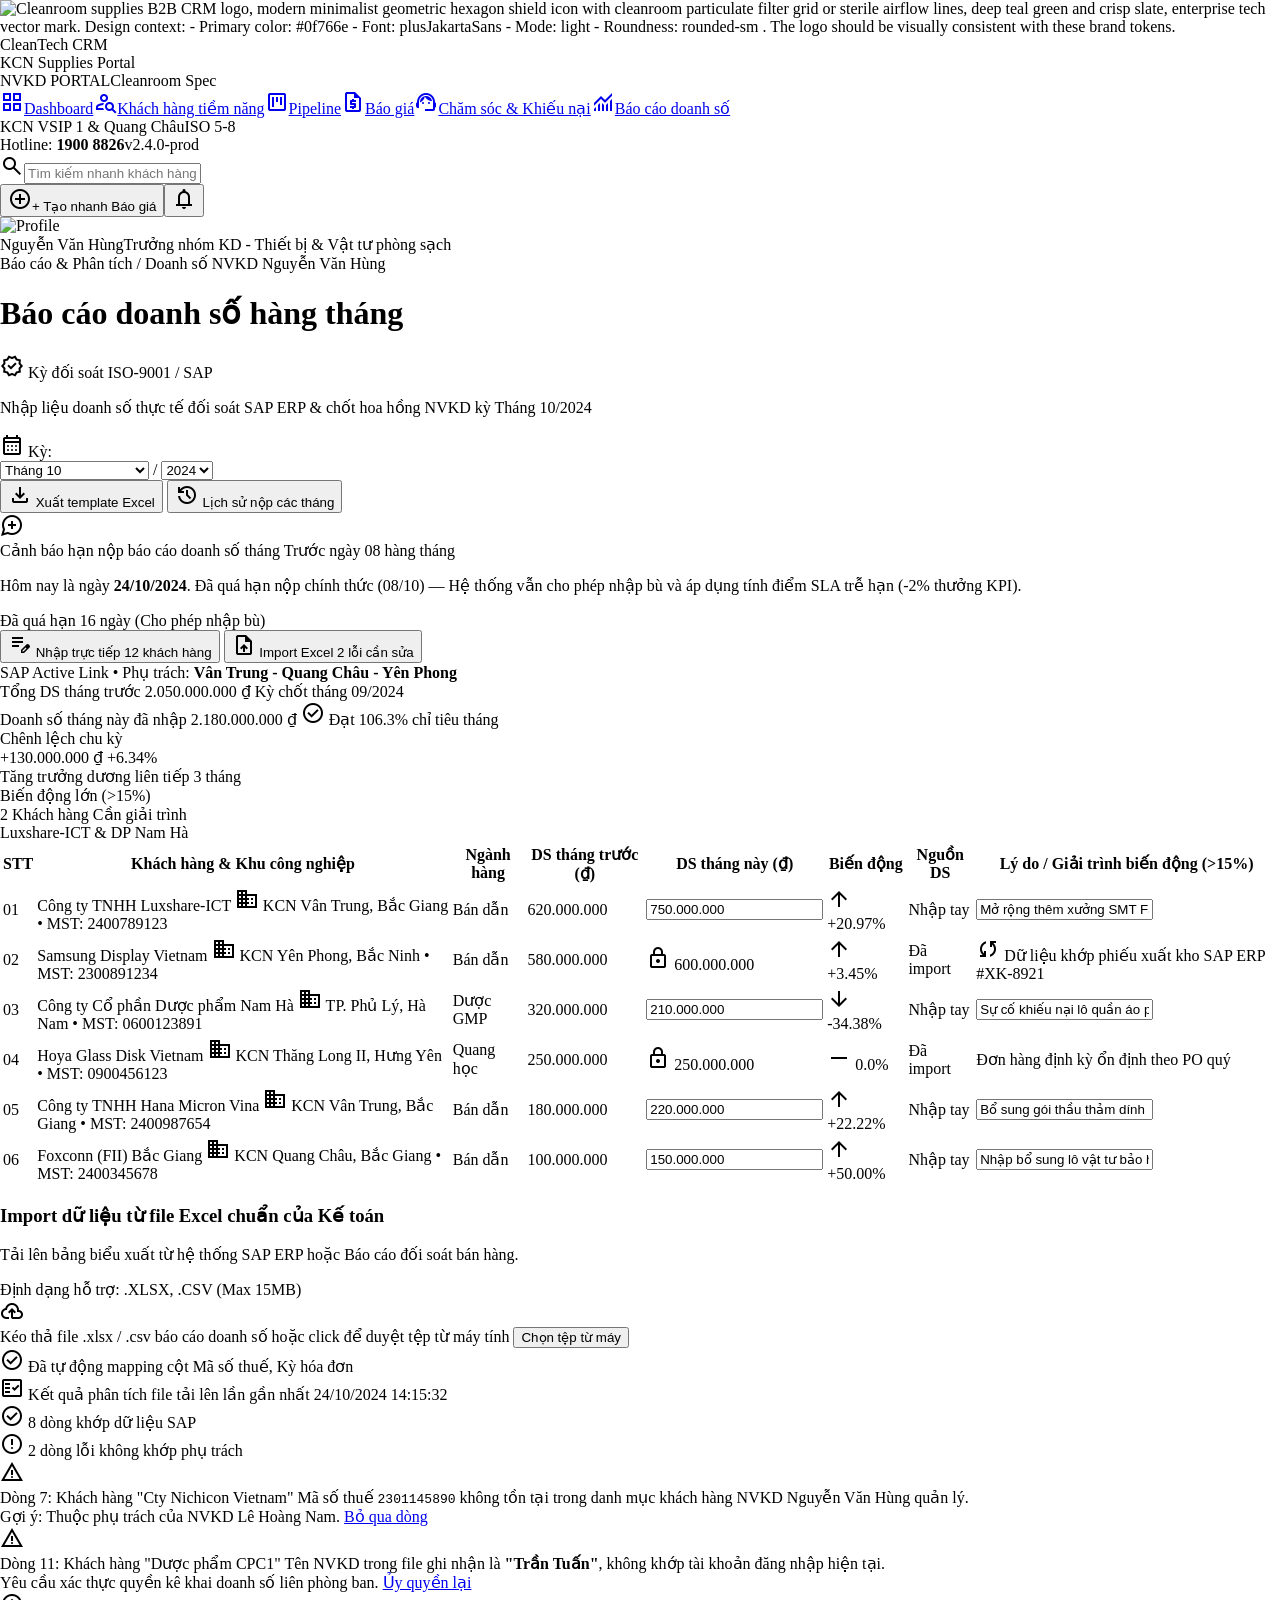
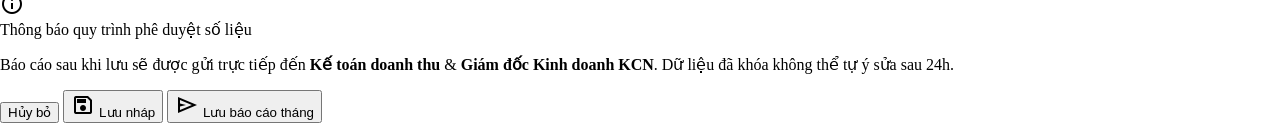
==== bao-cao-doanh-so.html @ cc4f3f86 "first commit" ====
<!DOCTYPE html>

<html lang="vi"><head><meta charset="utf-8"/><meta content="width=device-width, initial-scale=1.0" name="viewport"/><title>CleanTech CRM - KCN Supplies Portal</title><link href="https://fonts.googleapis.com" rel="preconnect"/><link crossorigin="" href="https://fonts.gstatic.com" rel="preconnect"/><link href="https://fonts.googleapis.com/css2?family=Inter:wght@400;500;600;700&amp;family=Plus+Jakarta+Sans:wght@600;700&amp;display=swap" rel="stylesheet"/><link href="https://fonts.googleapis.com/css2?family=Material+Symbols+Outlined:opsz,wght,FILL,GRAD@20..48,100..700,0..1,-50..200" rel="stylesheet"/>
<link href="https://fonts.googleapis.com/css2?family=Material+Symbols+Outlined:wght,FILL@100..700,0..1&amp;display=swap" rel="stylesheet"/><style>@layer base{html,body{margin:0;padding:0;}body{overscroll-behavior:none;}main>:first-child{margin-top:0!important;}main>:last-child{margin-bottom:0!important;}}::-webkit-scrollbar{display:none;}</style><script src="https://cdn.tailwindcss.com"></script><script id="tailwind-config">tailwind.config={darkMode:"class",theme:{extend:{"colors":{"error-container":"#ffdad6","error":"#ba1a1a","surface-tint":"#006a63","secondary-fixed":"#ffdcc3","outline-variant":"#bdc9c6","on-secondary-fixed":"#2f1500","on-surface-variant":"#3e4947","on-secondary-container":"#663500","on-tertiary-fixed":"#410002","surface-container":"#e5eeff","surface-container-low":"#eff4ff","outline":"#6e7977","tertiary":"#a7000f","on-tertiary-container":"#ffe4e1","on-background":"#0b1c30","on-tertiary-fixed-variant":"#93000b","surface":"#f8f9ff","primary-fixed":"#9cf2e8","surface-bright":"#f8f9ff","surface-container-highest":"#d3e4fe","on-secondary":"#ffffff","on-primary-fixed-variant":"#00504a","surface-container-lowest":"#ffffff","surface-variant":"#d3e4fe","on-primary":"#ffffff","on-tertiary":"#ffffff","tertiary-container":"#cf1b1e","surface-container-high":"#dce9ff","inverse-surface":"#213145","secondary-fixed-dim":"#ffb77d","tertiary-fixed":"#ffdad6","surface-dim":"#cbdbf5","primary-container":"#0f766e","on-error-container":"#93000a","on-primary-fixed":"#00201d","secondary-container":"#fe932c","on-surface":"#0b1c30","tertiary-fixed-dim":"#ffb4ab","on-primary-container":"#a3faef","on-error":"#ffffff","inverse-primary":"#80d5cb","primary":"#005c55","on-secondary-fixed-variant":"#6e3900","background":"#f8f9ff","inverse-on-surface":"#eaf1ff","primary-fixed-dim":"#80d5cb","secondary":"#904d00"},"borderRadius":{"DEFAULT":"0.125rem","lg":"0.25rem","xl":"0.5rem","full":"0.75rem"},"spacing":{"space-xs":"0.25rem","margin-mobile":"1rem","space-xl":"1.5rem","margin":"1.5rem","space-lg":"1rem","gutter":"1rem","space-sm":"0.5rem","space-md":"0.75rem","gutter-lg":"1.5rem"},"fontFamily":{"headline-lg-mobile":["Plus Jakarta Sans"],"data-mono":["Inter"],"body-lg":["Inter"],"body-md":["Inter"],"headline-md":["Plus Jakarta Sans"],"label-sm":["Inter"],"label-md":["Inter"],"headline-sm":["Plus Jakarta Sans"],"headline-lg":["Plus Jakarta Sans"],"body-sm":["Inter"]},"fontSize":{"headline-lg-mobile":["24px",{"lineHeight":"32px","letterSpacing":"-0.01em","fontWeight":"700"}],"data-mono":["13px",{"lineHeight":"18px","fontWeight":"500"}],"body-lg":["15px",{"lineHeight":"22px","fontWeight":"400"}],"body-md":["13px",{"lineHeight":"18px","fontWeight":"400"}],"headline-md":["20px",{"lineHeight":"28px","letterSpacing":"-0.01em","fontWeight":"600"}],"label-sm":["11px",{"lineHeight":"14px","letterSpacing":"0.04em","fontWeight":"600"}],"label-md":["13px",{"lineHeight":"16px","fontWeight":"500"}],"headline-sm":["16px",{"lineHeight":"24px","fontWeight":"600"}],"headline-lg":["30px",{"lineHeight":"38px","letterSpacing":"-0.02em","fontWeight":"700"}],"body-sm":["12px",{"lineHeight":"16px","fontWeight":"400"}]}}}}</script></head><body class="bg-surface font-body-md text-on-surface antialiased"><aside class="fixed top-0 left-0 bottom-0 w-[260px] bg-surface-container-lowest border-r border-outline-variant/40 flex flex-col z-50"><div class="h-16 px-space-lg flex items-center gap-space-md border-b border-outline-variant/30"><img alt="Cleanroom supplies B2B CRM logo, modern minimalist geometric hexagon shield icon with cleanroom particulate filter grid or sterile airflow lines, deep teal green and crisp slate, enterprise tech vector mark. Design context: - Primary color: #0f766e
- Font: plusJakartaSans
- Mode: light
- Roundness: rounded-sm
. The logo should be visually consistent with these brand tokens." class="h-8 w-auto object-contain" src="https://lh3.googleusercontent.com/aida/[base64]"/><div class="flex flex-col min-w-0 flex-1"><div class="flex items-center gap-space-xs"><span class="font-headline-sm text-headline-sm text-on-surface tracking-tight truncate">CleanTech CRM</span></div><span class="font-body-sm text-body-sm text-on-surface-variant truncate">KCN Supplies Portal</span></div></div><div class="px-space-md py-space-sm bg-surface-container-low border-b border-outline-variant/30 flex items-center justify-between"><span class="font-label-sm text-label-sm uppercase tracking-wider text-primary font-semibold flex items-center gap-1"><span class="w-1.5 h-1.5 rounded-full bg-primary inline-block"></span>NVKD PORTAL</span><span class="font-label-sm text-label-sm text-on-surface-variant bg-surface-container px-1.5 py-0.5 rounded-lg border border-outline-variant/40">Cleanroom Spec</span></div><nav class="flex-1 px-space-md py-space-md space-y-1 overflow-y-auto" data-active-classes="bg-primary-container text-on-primary-container font-semibold shadow-sm"><a class="flex items-center gap-space-md px-space-md py-2.5 rounded-lg font-label-md text-label-md text-on-surface-variant hover:bg-surface-container-high hover:text-on-surface transition-colors" data-path="dashboard" href="dashboard.html"><span class="material-symbols-outlined text-[20px]">grid_view</span><span class="truncate">Dashboard</span></a><a class="flex items-center gap-space-md px-space-md py-2.5 rounded-lg font-label-md text-label-md text-on-surface-variant hover:bg-surface-container-high hover:text-on-surface transition-colors" data-path="khach-hang-tiem-nang" href="khach-hang-tiem-nang.html"><span class="material-symbols-outlined text-[20px]">person_search</span><span class="truncate">Khách hàng tiềm năng</span></a><a class="flex items-center gap-space-md px-space-md py-2.5 rounded-lg font-label-md text-label-md text-on-surface-variant hover:bg-surface-container-high hover:text-on-surface transition-colors" data-path="pipeline" href="pipeline.html"><span class="material-symbols-outlined text-[20px]">view_kanban</span><span class="truncate">Pipeline</span></a><a class="flex items-center gap-space-md px-space-md py-2.5 rounded-lg font-label-md text-label-md text-on-surface-variant hover:bg-surface-container-high hover:text-on-surface transition-colors" data-path="bao-gia" href="bao-gia.html"><span class="material-symbols-outlined text-[20px]">request_quote</span><span class="truncate">Báo giá</span></a><a class="flex items-center gap-space-md px-space-md py-2.5 rounded-lg font-label-md text-label-md text-on-surface-variant hover:bg-surface-container-high hover:text-on-surface transition-colors" data-path="cham-soc-and-khieu-nai" href="cham-soc-khieu-nai.html"><span class="material-symbols-outlined text-[20px]">support_agent</span><span class="truncate">Chăm sóc &amp; Khiếu nại</span></a><a class="flex items-center gap-space-md px-space-md py-2.5 rounded-lg font-label-md text-label-md text-on-surface-variant hover:bg-surface-container-high hover:text-on-surface transition-colors" data-path="bao-cao-doanh-so" href="bao-cao-doanh-so.html"><span class="material-symbols-outlined text-[20px]">monitoring</span><span class="truncate">Báo cáo doanh số</span></a></nav><div class="p-space-md border-t border-outline-variant/30 bg-surface-container-lowest"><div class="p-space-sm rounded-lg bg-surface-container-low border border-outline-variant/30 text-on-surface-variant"><div class="flex items-center justify-between font-label-sm text-label-sm mb-1"><span class="font-semibold text-on-surface">KCN VSIP 1 &amp; Quang Châu</span><span class="text-primary font-bold">ISO 5-8</span></div><div class="font-body-sm text-body-sm text-on-surface-variant flex items-center justify-between"><span>Hotline: <strong class="text-on-surface font-data-mono text-data-mono">1900 8826</strong></span><span class="text-[10px] text-outline font-data-mono text-data-mono">v2.4.0-prod</span></div></div></div></aside><div class="pl-[260px]"><header class="fixed top-0 left-[260px] right-0 h-16 bg-surface-container-lowest/95 backdrop-blur-md border-b border-outline-variant/40 z-40 px-space-xl flex items-center justify-between gap-space-lg"><div class="flex-1 max-w-xl"><div class="relative flex items-center"><span class="material-symbols-outlined absolute left-3 text-outline text-[18px]">search</span><input class="w-full h-9 pl-9 pr-3 text-body-md font-body-md bg-surface-container-low rounded-lg border border-outline-variant/40 text-on-surface placeholder:text-outline focus:outline-none focus:border-primary focus:ring-1 focus:ring-primary transition-all" placeholder="Tìm kiếm nhanh khách hàng, MST, dự án KCN... (Nhấn /)" type="text"/></div></div><div class="flex items-center gap-space-md"><button class="h-9 px-space-md bg-primary-container text-on-primary hover:bg-primary transition-colors rounded-lg font-label-md text-label-md flex items-center gap-1.5 shadow-sm active:scale-[0.98]"><span class="material-symbols-outlined text-[18px]">add_circle</span><span>+ Tạo nhanh Báo giá</span></button><button class="relative w-9 h-9 flex items-center justify-center rounded-lg text-on-surface-variant hover:bg-surface-container hover:text-on-surface transition-colors"><span class="material-symbols-outlined text-[22px]">notifications</span><span class="absolute top-2 right-2 w-2 h-2 rounded-full bg-tertiary ring-2 ring-surface-container-lowest"></span></button><div class="h-6 w-px bg-outline-variant/40"></div><div class="flex items-center gap-space-md pl-1"><img alt="Profile" class="w-8 h-8 rounded-full object-cover ring-1 ring-outline-variant/60" src="https://lh3.googleusercontent.com/aida/[base64]"/><div class="flex flex-col text-left"><span class="font-label-md text-label-md text-on-surface font-semibold leading-tight">Nguyễn Văn Hùng</span><span class="font-body-sm text-body-sm text-on-surface-variant leading-tight">Trưởng nhóm KD - Thiết bị &amp; Vật tư phòng sạch</span></div></div></div></header><main class="w-full pt-16 bg-surface min-h-screen px-margin py-margin"><div class="flex flex-col w-full">
<!-- Top Command & Filter Bar -->
<div class="flex flex-col xl:flex-row items-start xl:items-center justify-between gap-space-md mb-space-lg">
<div class="flex flex-col gap-1">
<div class="flex items-center gap-2 font-label-sm text-label-sm text-outline tracking-wider uppercase font-semibold">
<span>Báo cáo &amp; Phân tích</span>
<span class="text-outline-variant">/</span>
<span class="text-primary font-bold">Doanh số NVKD Nguyễn Văn Hùng</span>
</div>
<div class="flex flex-wrap items-baseline gap-space-md">
<h1 class="font-headline-lg text-headline-lg text-on-surface tracking-tight">Báo cáo doanh số hàng tháng</h1>
<div class="flex items-center gap-1.5 bg-surface-container-high px-2.5 py-1 rounded-md text-on-surface">
<span class="material-symbols-outlined text-[16px] text-primary">verified</span>
<span class="font-data-mono text-data-mono text-on-surface font-semibold">Kỳ đối soát ISO-9001 / SAP</span>
</div>
</div>
<p class="font-body-md text-body-md text-on-surface-variant">
        Nhập liệu doanh số thực tế đối soát SAP ERP &amp; chốt hoa hồng NVKD kỳ Tháng 10/2024
      </p>
</div>
<!-- Right Controls: Period Picker & Actions -->
<div class="flex flex-wrap items-center gap-space-sm w-full xl:w-auto justify-start xl:justify-end">
<!-- Period Selector Group -->
<div class="flex items-center bg-surface-container-lowest p-1 rounded-xl shadow-sm border border-outline-variant/30">
<div class="flex items-center px-2 py-1 text-on-surface-variant font-label-md text-label-md">
<span class="material-symbols-outlined text-[18px] mr-1.5 text-outline">calendar_month</span>
<span>Kỳ:</span>
</div>
<select class="bg-surface-container-low font-data-mono text-data-mono text-on-surface font-semibold rounded-lg px-2.5 py-1.5 focus:outline-none focus:ring-1 focus:ring-primary cursor-pointer">
<option selected="" value="10">Tháng 10</option>
<option value="09">Tháng 09</option>
<option value="08">Tháng 08</option>
<option value="11">Tháng 11 (Kế hoạch)</option>
</select>
<span class="text-outline-variant px-1.5 font-bold">/</span>
<select class="bg-surface-container-low font-data-mono text-data-mono text-on-surface font-semibold rounded-lg px-2.5 py-1.5 focus:outline-none focus:ring-1 focus:ring-primary cursor-pointer">
<option selected="" value="2024">2024</option>
<option value="2023">2023</option>
</select>
</div>
<!-- Quick Action Buttons -->
<button class="h-9 px-space-md bg-surface-container-lowest hover:bg-surface-container-high text-on-surface transition-colors rounded-lg font-label-md text-label-md flex items-center gap-1.5 shadow-sm border border-outline-variant/40">
<span class="material-symbols-outlined text-[18px] text-primary">download</span>
<span>Xuất template Excel</span>
</button>
<button class="h-9 px-space-md bg-surface-container-lowest hover:bg-surface-container-high text-on-surface transition-colors rounded-lg font-label-md text-label-md flex items-center gap-1.5 shadow-sm border border-outline-variant/40">
<span class="material-symbols-outlined text-[18px] text-outline">history</span>
<span>Lịch sử nộp các tháng</span>
</button>
</div>
</div>
<!-- SLA Alert Banner -->
<div class="relative overflow-hidden rounded-xl bg-secondary-fixed/40 p-space-md mb-space-lg flex flex-col md:flex-row md:items-center justify-between gap-space-md shadow-sm border border-secondary-fixed-dim/60">
<div class="flex items-start md:items-center gap-space-md z-10">
<div class="w-10 h-10 rounded-xl bg-secondary-container text-on-secondary flex items-center justify-center shrink-0 shadow-sm">
<span class="material-symbols-outlined text-[22px]">maps_ugc</span>
</div>
<div class="flex flex-col">
<div class="flex items-center gap-2">
<span class="font-headline-sm text-headline-sm text-on-secondary-fixed font-bold">
            Cảnh báo hạn nộp báo cáo doanh số tháng
          </span>
<span class="font-label-sm text-label-sm text-secondary bg-surface-container-lowest/80 px-2 py-0.5 rounded-md font-bold uppercase tracking-wider">
            Trước ngày 08 hàng tháng
          </span>
</div>
<p class="font-body-md text-body-md text-on-secondary-fixed mt-0.5">
          Hôm nay là ngày <strong class="font-data-mono font-bold">24/10/2024</strong>. Đã quá hạn nộp chính thức (<span class="underline">08/10</span>) — Hệ thống vẫn cho phép nhập bù và áp dụng tính điểm SLA trễ hạn (<span class="font-semibold text-tertiary">-2% thưởng KPI</span>).
        </p>
</div>
</div>
<div class="shrink-0 flex items-center gap-space-sm z-10">
<span class="inline-flex items-center gap-1.5 px-3 py-1.5 rounded-lg bg-surface-container-lowest text-secondary font-data-mono text-data-mono font-bold shadow-sm border border-secondary-fixed-dim">
<span class="w-2 h-2 rounded-full bg-secondary animate-ping"></span>
        Đã quá hạn 16 ngày (Cho phép nhập bù)
      </span>
</div>
</div>
<!-- Main Workstation: Tabs & Direct Entry Grid -->
<div class="bg-surface-container-lowest rounded-xl shadow-sm border border-outline-variant/30 flex flex-col mb-space-xl overflow-hidden">
<!-- Header Tabs Switcher -->
<div class="flex items-center justify-between px-space-lg pt-space-sm bg-surface-container-lowest border-b border-outline-variant/30">
<div class="flex items-center gap-space-md">
<button class="relative flex items-center gap-2 py-3 px-2 font-label-md text-label-md font-bold text-primary transition-all border-b-2 border-primary" id="tab-direct-btn" onclick="switchMainTab('direct')">
<span class="material-symbols-outlined text-[19px]">edit_note</span>
<span>Nhập trực tiếp</span>
<span class="px-2 py-0.5 rounded-full bg-primary-fixed text-on-primary-fixed-variant font-data-mono text-label-sm">
            12 khách hàng
          </span>
</button>
<button class="relative flex items-center gap-2 py-3 px-2 font-label-md text-label-md font-medium text-outline hover:text-on-surface transition-all border-b-2 border-transparent" id="tab-import-btn" onclick="switchMainTab('import')">
<span class="material-symbols-outlined text-[19px]">upload_file</span>
<span>Import Excel</span>
<span class="px-1.5 py-0.2 rounded-md bg-tertiary-fixed text-on-tertiary-fixed-variant font-data-mono text-label-sm font-semibold flex items-center gap-1">
<span class="w-1.5 h-1.5 rounded-full bg-tertiary"></span>
            2 lỗi cần sửa
          </span>
</button>
</div>
<div class="hidden sm:flex items-center gap-space-sm text-body-sm text-outline">
<span class="flex items-center gap-1"><span class="w-2 h-2 rounded-full bg-primary"></span> SAP Active Link</span>
<span class="text-outline-variant">•</span>
<span>Phụ trách: <strong>Vân Trung - Quang Châu - Yên Phong</strong></span>
</div>
</div>
<!-- Summary Metrics Ribbon -->
<div class="grid grid-cols-2 md:grid-cols-4 gap-space-md p-space-md bg-surface-container-low/50 border-b border-outline-variant/20">
<div class="flex flex-col p-3 rounded-lg bg-surface-container-lowest border border-outline-variant/30 shadow-sm">
<span class="font-label-sm text-label-sm uppercase tracking-wider text-outline mb-1">Tổng DS tháng trước</span>
<span class="font-data-mono text-[17px] font-bold text-on-surface">2.050.000.000 <span class="font-label-sm font-normal text-outline">₫</span></span>
<span class="font-body-sm text-[11px] text-outline mt-0.5">Kỳ chốt tháng 09/2024</span>
</div>
<div class="flex flex-col p-3 rounded-lg bg-surface-container-lowest border border-outline-variant/30 shadow-sm">
<span class="font-label-sm text-label-sm uppercase tracking-wider text-primary mb-1">Doanh số tháng này đã nhập</span>
<span class="font-data-mono text-[17px] font-bold text-primary" id="current-total-ds">2.180.000.000 <span class="font-label-sm font-normal text-outline">₫</span></span>
<span class="font-body-sm text-[11px] text-on-surface-variant mt-0.5 flex items-center gap-1">
<span class="material-symbols-outlined text-[13px] text-primary">check_circle</span> Đạt 106.3% chỉ tiêu tháng
        </span>
</div>
<div class="flex flex-col p-3 rounded-lg bg-surface-container-lowest border border-outline-variant/30 shadow-sm">
<span class="font-label-sm text-label-sm uppercase tracking-wider text-outline mb-1">Chênh lệch chu kỳ</span>
<div class="flex items-baseline gap-1.5">
<span class="font-data-mono text-[17px] font-bold text-primary">+130.000.000 <span class="font-label-sm font-normal text-outline">₫</span></span>
<span class="font-data-mono text-label-sm font-semibold text-primary bg-primary-fixed/50 px-1.5 py-0.2 rounded">+6.34%</span>
</div>
<span class="font-body-sm text-[11px] text-outline mt-0.5">Tăng trưởng dương liên tiếp 3 tháng</span>
</div>
<div class="flex flex-col p-3 rounded-lg bg-surface-container-lowest border border-outline-variant/30 shadow-sm">
<span class="font-label-sm text-label-sm uppercase tracking-wider text-secondary mb-1">Biến động lớn (&gt;15%)</span>
<div class="flex items-center justify-between">
<span class="font-data-mono text-[17px] font-bold text-secondary">2 Khách hàng</span>
<span class="font-label-sm text-label-sm px-2 py-0.5 rounded-full bg-secondary-fixed text-on-secondary-fixed font-semibold">Cần giải trình</span>
</div>
<span class="font-body-sm text-[11px] text-outline mt-0.5">Luxshare-ICT &amp; DP Nam Hà</span>
</div>
</div>
<!-- Direct Tab Content View -->
<div class="w-full overflow-x-auto" id="tab-direct-content">
<table class="w-full text-left border-collapse">
<thead>
<tr class="bg-surface-container-low border-b border-outline-variant/40 text-on-surface-variant font-label-sm text-label-sm uppercase tracking-wider h-10">
<th class="py-2.5 px-3 text-center w-12 font-semibold">STT</th>
<th class="py-2.5 px-3 font-semibold min-w-[220px]">Khách hàng &amp; Khu công nghiệp</th>
<th class="py-2.5 px-3 font-semibold w-28">Ngành hàng</th>
<th class="py-2.5 px-3 font-semibold text-right w-40">DS tháng trước (₫)</th>
<th class="py-2.5 px-3 font-semibold text-right min-w-[190px]">DS tháng này (₫)</th>
<th class="py-2.5 px-3 font-semibold text-center w-36">Biến động</th>
<th class="py-2.5 px-3 font-semibold text-center w-28">Nguồn DS</th>
<th class="py-2.5 px-3 font-semibold min-w-[280px]">Lý do / Giải trình biến động (&gt;15%)</th>
</tr>
</thead>
<tbody class="divide-y divide-outline-variant/20 font-body-md text-body-md text-on-surface">
<!-- Row 1: Luxshare-ICT (Significant increase manual) -->
<tr class="hover:bg-surface-container-low/40 transition-colors">
<td class="py-3 px-3 text-center font-data-mono text-outline">01</td>
<td class="py-3 px-3">
<div class="flex flex-col">
<span class="font-semibold text-on-surface">Công ty TNHH Luxshare-ICT</span>
<span class="font-body-sm text-body-sm text-outline flex items-center gap-1">
<span class="material-symbols-outlined text-[14px]">domain</span> KCN Vân Trung, Bắc Giang • MST: 2400789123
                </span>
</div>
</td>
<td class="py-3 px-3">
<span class="font-label-sm text-label-sm px-2 py-0.5 rounded-md bg-surface-container-high text-on-surface-variant font-medium">Bán dẫn</span>
</td>
<td class="py-3 px-3 text-right font-data-mono text-data-mono text-on-surface-variant">
              620.000.000
            </td>
<td class="py-3 px-3 text-right">
<div class="relative flex items-center justify-end">
<input class="w-40 h-8 px-2 text-right font-data-mono text-data-mono font-semibold text-primary bg-surface-container-lowest border border-outline-variant rounded focus:border-primary focus:ring-1 focus:ring-primary outline-none" type="text" value="750.000.000"/>
</div>
</td>
<td class="py-3 px-3 text-center">
<span class="inline-flex items-center gap-0.5 px-2 py-1 rounded bg-primary-fixed/40 text-primary font-data-mono text-data-mono font-bold">
<span class="material-symbols-outlined text-[15px]">arrow_upward</span>
                +20.97%
              </span>
</td>
<td class="py-3 px-3 text-center">
<span class="px-2 py-0.5 rounded bg-surface-container-high text-on-surface-variant font-label-sm text-label-sm font-medium">Nhập tay</span>
</td>
<td class="py-3 px-3">
<input class="w-full h-8 px-2.5 font-body-sm text-body-sm bg-surface-container-lowest border border-secondary rounded text-on-surface focus:ring-1 focus:ring-secondary outline-none" title="Yêu cầu giải trình vì biến động trên 15%" type="text" value="Mở rộng thêm xưởng SMT Fab 2, tăng đột biến đơn hàng găng tay &amp; giấy lau"/>
</td>
</tr>
<!-- Row 2: Samsung Display (Locked from ERP) -->
<tr class="bg-surface-container-low/20 hover:bg-surface-container-low/40 transition-colors">
<td class="py-3 px-3 text-center font-data-mono text-outline">02</td>
<td class="py-3 px-3">
<div class="flex flex-col">
<span class="font-semibold text-on-surface">Samsung Display Vietnam</span>
<span class="font-body-sm text-body-sm text-outline flex items-center gap-1">
<span class="material-symbols-outlined text-[14px]">domain</span> KCN Yên Phong, Bắc Ninh • MST: 2300891234
                </span>
</div>
</td>
<td class="py-3 px-3">
<span class="font-label-sm text-label-sm px-2 py-0.5 rounded-md bg-surface-container-high text-on-surface-variant font-medium">Bán dẫn</span>
</td>
<td class="py-3 px-3 text-right font-data-mono text-data-mono text-on-surface-variant">
              580.000.000
            </td>
<td class="py-3 px-3 text-right">
<div class="flex items-center justify-end gap-1.5">
<span class="material-symbols-outlined text-[15px] text-outline" title="Dữ liệu đồng bộ SAP ERP, đã khóa chỉnh sửa">lock</span>
<span class="font-data-mono text-data-mono font-bold text-on-surface px-2 py-1 rounded bg-surface-container-high">600.000.000</span>
</div>
</td>
<td class="py-3 px-3 text-center">
<span class="inline-flex items-center gap-0.5 px-2 py-1 rounded bg-primary-fixed/30 text-primary font-data-mono text-data-mono font-bold">
<span class="material-symbols-outlined text-[15px]">arrow_upward</span>
                +3.45%
              </span>
</td>
<td class="py-3 px-3 text-center">
<span class="px-2 py-0.5 rounded border border-outline/30 bg-surface-container-lowest text-outline font-label-sm text-label-sm font-medium flex items-center justify-center gap-1">
<span class="w-1.5 h-1.5 rounded-full bg-primary"></span>Đã import
              </span>
</td>
<td class="py-3 px-3">
<div class="flex items-center gap-1.5 text-on-surface-variant font-body-sm text-body-sm italic">
<span class="material-symbols-outlined text-[16px] text-primary">sync</span>
<span>Dữ liệu khớp phiếu xuất kho SAP ERP #XK-8921</span>
</div>
</td>
</tr>
<!-- Row 3: Dược phẩm Nam Hà (Drop > 15%, warning border) -->
<tr class="hover:bg-surface-container-low/40 transition-colors">
<td class="py-3 px-3 text-center font-data-mono text-outline">03</td>
<td class="py-3 px-3">
<div class="flex flex-col">
<span class="font-semibold text-on-surface">Công ty Cổ phần Dược phẩm Nam Hà</span>
<span class="font-body-sm text-body-sm text-outline flex items-center gap-1">
<span class="material-symbols-outlined text-[14px]">domain</span> TP. Phủ Lý, Hà Nam • MST: 0600123891
                </span>
</div>
</td>
<td class="py-3 px-3">
<span class="font-label-sm text-label-sm px-2 py-0.5 rounded-md bg-surface-container-high text-on-surface-variant font-medium">Dược GMP</span>
</td>
<td class="py-3 px-3 text-right font-data-mono text-data-mono text-on-surface-variant">
              320.000.000
            </td>
<td class="py-3 px-3 text-right">
<input class="w-40 h-8 px-2 text-right font-data-mono text-data-mono font-semibold text-secondary bg-surface-container-lowest border border-secondary rounded focus:ring-1 focus:ring-secondary outline-none" type="text" value="210.000.000"/>
</td>
<td class="py-3 px-3 text-center">
<span class="inline-flex items-center gap-0.5 px-2 py-1 rounded bg-secondary-fixed/50 text-secondary font-data-mono text-data-mono font-bold">
<span class="material-symbols-outlined text-[15px]">arrow_downward</span>
                -34.38%
              </span>
</td>
<td class="py-3 px-3 text-center">
<span class="px-2 py-0.5 rounded bg-surface-container-high text-on-surface-variant font-label-sm text-label-sm font-medium">Nhập tay</span>
</td>
<td class="py-3 px-3">
<input class="w-full h-8 px-2.5 font-body-sm text-body-sm bg-surface-container-lowest border border-secondary rounded text-on-surface focus:ring-1 focus:ring-secondary outline-none shadow-sm" type="text" value="Sự cố khiếu nại lô quần áo phòng sạch đang test lại mẫu, khách tạm hoãn đơn đợt 2"/>
</td>
</tr>
<!-- Row 4: Hoya Glass Disk (No change, Locked) -->
<tr class="bg-surface-container-low/20 hover:bg-surface-container-low/40 transition-colors">
<td class="py-3 px-3 text-center font-data-mono text-outline">04</td>
<td class="py-3 px-3">
<div class="flex flex-col">
<span class="font-semibold text-on-surface">Hoya Glass Disk Vietnam</span>
<span class="font-body-sm text-body-sm text-outline flex items-center gap-1">
<span class="material-symbols-outlined text-[14px]">domain</span> KCN Thăng Long II, Hưng Yên • MST: 0900456123
                </span>
</div>
</td>
<td class="py-3 px-3">
<span class="font-label-sm text-label-sm px-2 py-0.5 rounded-md bg-surface-container-high text-on-surface-variant font-medium">Quang học</span>
</td>
<td class="py-3 px-3 text-right font-data-mono text-data-mono text-on-surface-variant">
              250.000.000
            </td>
<td class="py-3 px-3 text-right">
<div class="flex items-center justify-end gap-1.5">
<span class="material-symbols-outlined text-[15px] text-outline">lock</span>
<span class="font-data-mono text-data-mono font-bold text-on-surface px-2 py-1 rounded bg-surface-container-high">250.000.000</span>
</div>
</td>
<td class="py-3 px-3 text-center">
<span class="inline-flex items-center gap-1 px-2 py-1 rounded bg-surface-container text-outline font-data-mono text-data-mono font-medium">
<span class="material-symbols-outlined text-[14px]">horizontal_rule</span>
                0.0%
              </span>
</td>
<td class="py-3 px-3 text-center">
<span class="px-2 py-0.5 rounded border border-outline/30 bg-surface-container-lowest text-outline font-label-sm text-label-sm font-medium">Đã import</span>
</td>
<td class="py-3 px-3">
<span class="text-on-surface-variant font-body-sm text-body-sm">Đơn hàng định kỳ ổn định theo PO quý</span>
</td>
</tr>
<!-- Row 5: Hana Micron Vina -->
<tr class="hover:bg-surface-container-low/40 transition-colors">
<td class="py-3 px-3 text-center font-data-mono text-outline">05</td>
<td class="py-3 px-3">
<div class="flex flex-col">
<span class="font-semibold text-on-surface">Công ty TNHH Hana Micron Vina</span>
<span class="font-body-sm text-body-sm text-outline flex items-center gap-1">
<span class="material-symbols-outlined text-[14px]">domain</span> KCN Vân Trung, Bắc Giang • MST: 2400987654
                </span>
</div>
</td>
<td class="py-3 px-3">
<span class="font-label-sm text-label-sm px-2 py-0.5 rounded-md bg-surface-container-high text-on-surface-variant font-medium">Bán dẫn</span>
</td>
<td class="py-3 px-3 text-right font-data-mono text-data-mono text-on-surface-variant">
              180.000.000
            </td>
<td class="py-3 px-3 text-right">
<input class="w-40 h-8 px-2 text-right font-data-mono text-data-mono font-semibold text-primary bg-surface-container-lowest border border-outline-variant rounded focus:border-primary focus:ring-1 focus:ring-primary outline-none" type="text" value="220.000.000"/>
</td>
<td class="py-3 px-3 text-center">
<span class="inline-flex items-center gap-0.5 px-2 py-1 rounded bg-primary-fixed/40 text-primary font-data-mono text-data-mono font-bold">
<span class="material-symbols-outlined text-[15px]">arrow_upward</span>
                +22.22%
              </span>
</td>
<td class="py-3 px-3 text-center">
<span class="px-2 py-0.5 rounded bg-surface-container-high text-on-surface-variant font-label-sm text-label-sm font-medium">Nhập tay</span>
</td>
<td class="py-3 px-3">
<input class="w-full h-8 px-2.5 font-body-sm text-body-sm bg-surface-container-lowest border border-secondary rounded text-on-surface focus:ring-1 focus:ring-secondary outline-none" type="text" value="Bổ sung gói thầu thảm dính bụi phòng sạch phòng Lab"/>
</td>
</tr>
<!-- Row 6: Foxconn (FII) Bac Giang -->
<tr class="hover:bg-surface-container-low/40 transition-colors">
<td class="py-3 px-3 text-center font-data-mono text-outline">06</td>
<td class="py-3 px-3">
<div class="flex flex-col">
<span class="font-semibold text-on-surface">Foxconn (FII) Bắc Giang</span>
<span class="font-body-sm text-body-sm text-outline flex items-center gap-1">
<span class="material-symbols-outlined text-[14px]">domain</span> KCN Quang Châu, Bắc Giang • MST: 2400345678
                </span>
</div>
</td>
<td class="py-3 px-3">
<span class="font-label-sm text-label-sm px-2 py-0.5 rounded-md bg-surface-container-high text-on-surface-variant font-medium">Bán dẫn</span>
</td>
<td class="py-3 px-3 text-right font-data-mono text-data-mono text-on-surface-variant">
              100.000.000
            </td>
<td class="py-3 px-3 text-right">
<input class="w-40 h-8 px-2 text-right font-data-mono text-data-mono font-semibold text-primary bg-surface-container-lowest border border-outline-variant rounded focus:border-primary focus:ring-1 focus:ring-primary outline-none" type="text" value="150.000.000"/>
</td>
<td class="py-3 px-3 text-center">
<span class="inline-flex items-center gap-0.5 px-2 py-1 rounded bg-primary-fixed/40 text-primary font-data-mono text-data-mono font-bold">
<span class="material-symbols-outlined text-[15px]">arrow_upward</span>
                +50.00%
              </span>
</td>
<td class="py-3 px-3 text-center">
<span class="px-2 py-0.5 rounded bg-surface-container-high text-on-surface-variant font-label-sm text-label-sm font-medium">Nhập tay</span>
</td>
<td class="py-3 px-3">
<input class="w-full h-8 px-2.5 font-body-sm text-body-sm bg-surface-container-lowest border border-secondary rounded text-on-surface focus:ring-1 focus:ring-secondary outline-none" type="text" value="Nhập bổ sung lô vật tư bảo hộ phòng dịch"/>
</td>
</tr>
</tbody>
</table>
</div>
<!-- Tab 2: Excel Import Section (Fully interactive & previewed) -->
<div class="p-space-lg bg-surface-container-lowest flex flex-col gap-space-lg" id="tab-import-content">
<div class="flex items-center justify-between pb-space-sm border-b border-outline-variant/30">
<div>
<h3 class="font-headline-sm text-headline-sm text-on-surface font-semibold">Import dữ liệu từ file Excel chuẩn của Kế toán</h3>
<p class="font-body-sm text-body-sm text-on-surface-variant">Tải lên bảng biểu xuất từ hệ thống SAP ERP hoặc Báo cáo đối soát bán hàng.</p>
</div>
<div class="flex items-center gap-2">
<span class="font-label-sm text-label-sm text-outline">Định dạng hỗ trợ: .XLSX, .CSV (Max 15MB)</span>
</div>
</div>
<div class="grid grid-cols-1 lg:grid-cols-12 gap-space-lg">
<!-- Drag & Drop Zone -->
<div class="lg:col-span-5 flex flex-col">
<div class="flex-1 flex flex-col items-center justify-center p-space-xl border-2 border-dashed border-outline-variant/60 hover:border-primary rounded-xl bg-surface-container-low/40 transition-all text-center group cursor-pointer">
<div class="w-14 h-14 rounded-2xl bg-surface-container-lowest shadow-sm flex items-center justify-center text-primary mb-space-md group-hover:scale-110 transition-transform">
<span class="material-symbols-outlined text-[32px]">cloud_upload</span>
</div>
<span class="font-headline-sm text-headline-sm text-on-surface font-semibold mb-1">Kéo thả file .xlsx / .csv báo cáo doanh số</span>
<span class="font-body-md text-body-md text-on-surface-variant mb-space-md">hoặc click để duyệt tệp từ máy tính</span>
<button class="h-9 px-space-lg bg-primary text-on-primary hover:bg-primary-container transition-colors rounded-lg font-label-md text-label-md shadow-sm">
              Chọn tệp từ máy
            </button>
<div class="mt-space-md flex items-center gap-1.5 font-label-sm text-label-sm text-outline">
<span class="material-symbols-outlined text-[15px] text-primary">check_circle</span>
<span>Đã tự động mapping cột Mã số thuế, Kỳ hóa đơn</span>
</div>
</div>
</div>
<!-- Import History & Reconciliation Log -->
<div class="lg:col-span-7 flex flex-col bg-surface-container-low/30 rounded-xl p-space-md border border-outline-variant/30">
<div class="flex items-center justify-between mb-space-sm">
<span class="font-label-md text-label-md font-bold text-on-surface flex items-center gap-2">
<span class="material-symbols-outlined text-[18px] text-primary">fact_check</span>
              Kết quả phân tích file tải lên lần gần nhất
            </span>
<span class="font-data-mono text-body-sm text-outline">24/10/2024 14:15:32</span>
</div>
<!-- Quick stats badges -->
<div class="flex items-center gap-space-md mb-space-md">
<div class="flex items-center gap-2 px-3 py-1.5 rounded-lg bg-surface-container-lowest border border-outline-variant/30 shadow-sm">
<span class="material-symbols-outlined text-primary text-[18px]">check_circle</span>
<span class="font-data-mono text-data-mono font-bold text-primary">8 dòng</span>
<span class="font-body-sm text-body-sm text-on-surface-variant">khớp dữ liệu SAP</span>
</div>
<div class="flex items-center gap-2 px-3 py-1.5 rounded-lg bg-tertiary-fixed/30 border border-tertiary-fixed-dim shadow-sm">
<span class="material-symbols-outlined text-tertiary text-[18px]">error</span>
<span class="font-data-mono text-data-mono font-bold text-tertiary">2 dòng lỗi</span>
<span class="font-body-sm text-body-sm text-on-tertiary-fixed-variant">không khớp phụ trách</span>
</div>
</div>
<!-- Error Details List -->
<div class="space-y-2 flex-1">
<div class="p-3 rounded-lg bg-surface-container-lowest border-l-4 border-tertiary flex items-start gap-space-sm shadow-sm">
<span class="material-symbols-outlined text-tertiary text-[18px] mt-0.5">warning</span>
<div class="flex flex-col">
<span class="font-label-md text-label-md font-bold text-tertiary">Dòng 7: Khách hàng "Cty Nichicon Vietnam"</span>
<span class="font-body-md text-body-md text-on-surface">Mã số thuế <code>2301145890</code> không tồn tại trong danh mục khách hàng NVKD Nguyễn Văn Hùng quản lý.</span>
<div class="flex items-center gap-2 mt-1">
<span class="font-label-sm text-label-sm text-outline">Gợi ý: Thuộc phụ trách của NVKD Lê Hoàng Nam.</span>
<a class="font-label-sm text-label-sm text-primary font-semibold hover:underline" href="#">Bỏ qua dòng</a>
</div>
</div>
</div>
<div class="p-3 rounded-lg bg-surface-container-lowest border-l-4 border-tertiary flex items-start gap-space-sm shadow-sm">
<span class="material-symbols-outlined text-tertiary text-[18px] mt-0.5">warning</span>
<div class="flex flex-col">
<span class="font-label-md text-label-md font-bold text-tertiary">Dòng 11: Khách hàng "Dược phẩm CPC1"</span>
<span class="font-body-md text-body-md text-on-surface">Tên NVKD trong file ghi nhận là <strong>"Trần Tuấn"</strong>, không khớp tài khoản đăng nhập hiện tại.</span>
<div class="flex items-center gap-2 mt-1">
<span class="font-label-sm text-label-sm text-outline">Yêu cầu xác thực quyền kê khai doanh số liên phòng ban.</span>
<a class="font-label-sm text-label-sm text-primary font-semibold hover:underline" href="#">Ủy quyền lại</a>
</div>
</div>
</div>
</div>
</div>
</div>
</div>
</div>
<!-- Sticky Confirmation & Approval Actions Bar -->
<div class="sticky bottom-4 z-30 w-full bg-surface-container-lowest/95 backdrop-blur-md rounded-xl p-space-md shadow-xl border border-outline-variant/40 flex flex-col md:flex-row items-center justify-between gap-space-md">
<div class="flex items-center gap-space-md">
<div class="w-9 h-9 rounded-lg bg-surface-container-high text-outline flex items-center justify-center shrink-0">
<span class="material-symbols-outlined text-[20px]">info</span>
</div>
<div class="flex flex-col">
<span class="font-label-md text-label-md font-semibold text-on-surface">Thông báo quy trình phê duyệt số liệu</span>
<p class="font-body-sm text-body-sm text-on-surface-variant max-w-2xl">
          Báo cáo sau khi lưu sẽ được gửi trực tiếp đến <strong class="text-on-surface">Kế toán doanh thu</strong> &amp; <strong class="text-on-surface">Giám đốc Kinh doanh KCN</strong>. Dữ liệu đã khóa không thể tự ý sửa sau 24h.
        </p>
</div>
</div>
<div class="flex items-center gap-space-sm w-full md:w-auto justify-end">
<button class="h-10 px-space-md rounded-lg font-label-md text-label-md text-on-surface hover:bg-surface-container-high transition-colors">
        Hủy bỏ
      </button>
<button class="h-10 px-space-lg rounded-lg font-label-md text-label-md bg-surface-container-high hover:bg-surface-container-highest text-on-surface font-semibold transition-colors flex items-center gap-1.5 shadow-sm">
<span class="material-symbols-outlined text-[18px]">save</span>
<span>Lưu nháp</span>
</button>
<button class="h-10 px-space-xl rounded-lg font-label-md text-label-md bg-primary hover:bg-[#004741] text-on-primary font-bold transition-all shadow-md active:scale-[0.98] flex items-center gap-2">
<span class="material-symbols-outlined text-[19px]">send</span>
<span>Lưu báo cáo tháng</span>
</button>
</div>
</div>
<script>
    function switchMainTab(tab) {
      const directBtn = document.getElementById('tab-direct-btn');
      const importBtn = document.getElementById('tab-import-btn');
      const directContent = document.getElementById('tab-direct-content');
      const importContent = document.getElementById('tab-import-content');

      if (tab === 'direct') {
        directBtn.className = 'relative flex items-center gap-2 py-3 px-2 font-label-md text-label-md font-bold text-primary transition-all border-b-2 border-primary';
        importBtn.className = 'relative flex items-center gap-2 py-3 px-2 font-label-md text-label-md font-medium text-outline hover:text-on-surface transition-all border-b-2 border-transparent';
        directContent.classList.remove('hidden');
        importContent.scrollIntoView({ behavior: 'smooth', block: 'nearest' });
      } else {
        importBtn.className = 'relative flex items-center gap-2 py-3 px-2 font-label-md text-label-md font-bold text-primary transition-all border-b-2 border-primary';
        directBtn.className = 'relative flex items-center gap-2 py-3 px-2 font-label-md text-label-md font-medium text-outline hover:text-on-surface transition-all border-b-2 border-transparent';
        importContent.scrollIntoView({ behavior: 'smooth' });
      }
    }
  </script>
</div></main></div></body></html>
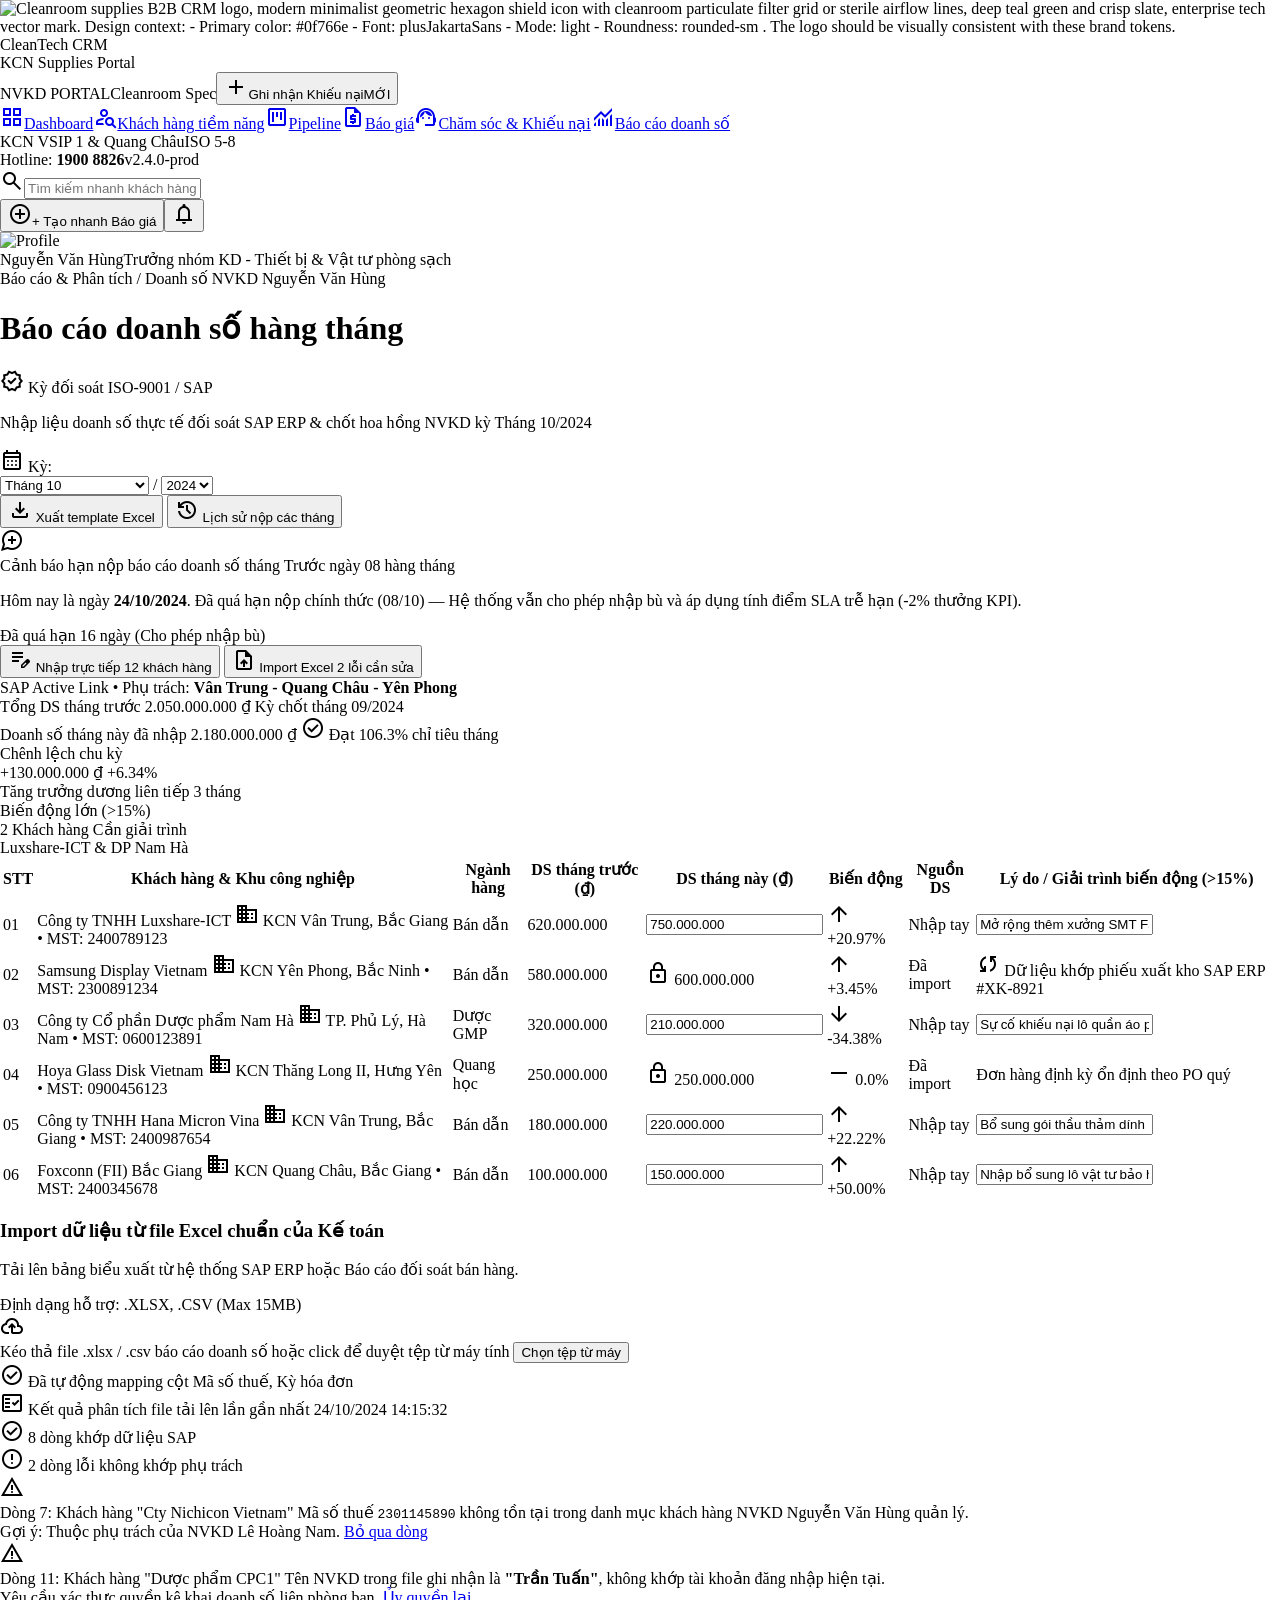
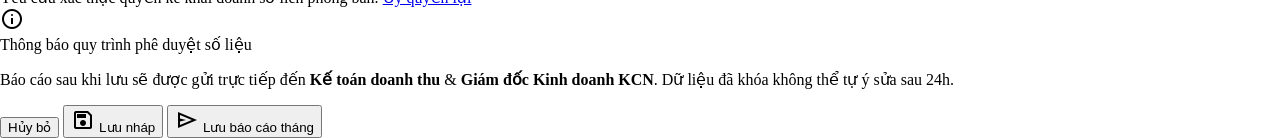
==== commit 00c34acf: "first commit" ====
--- a/bao-cao-doanh-so.html
+++ b/bao-cao-doanh-so.html
@@ -497,4 +497,4 @@
       }
     }
   </script>
-</div></main></div></body></html>+</div></main></div><script src="interactivity.js"></script></body></html>
